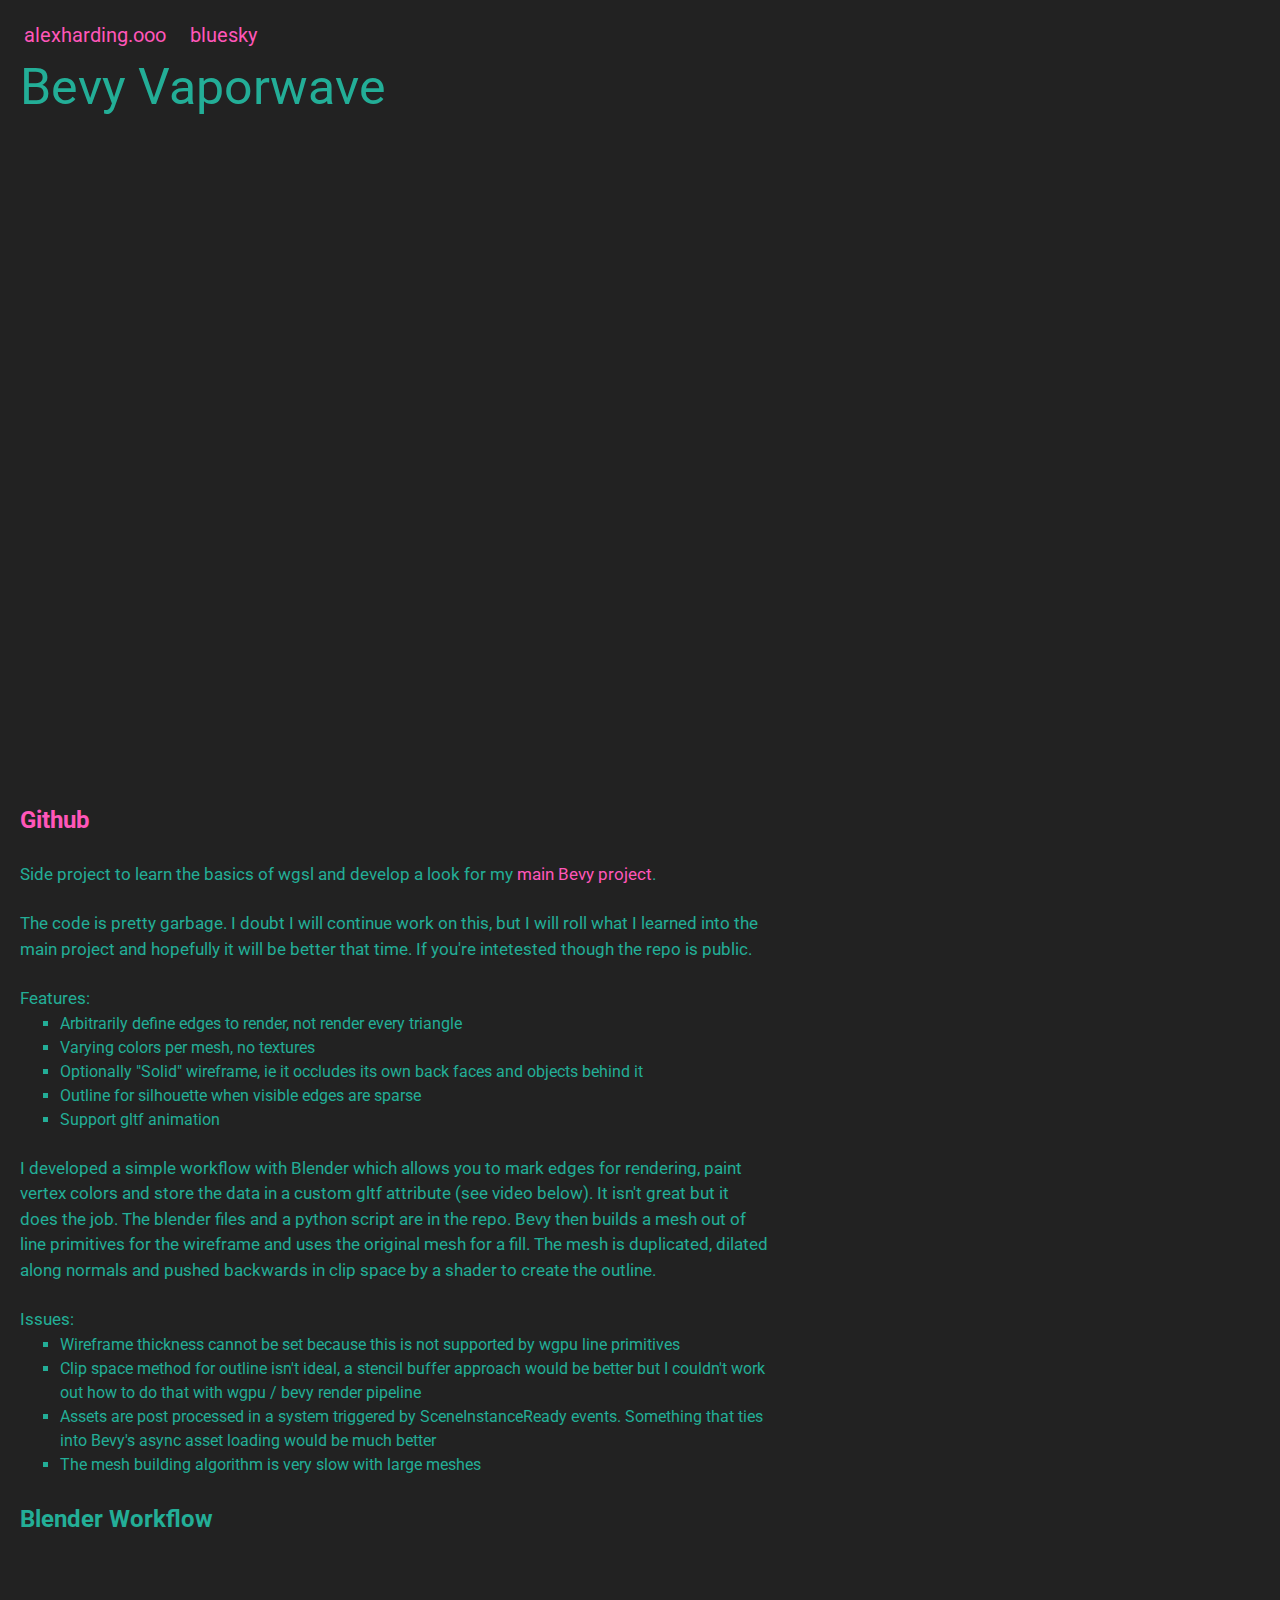
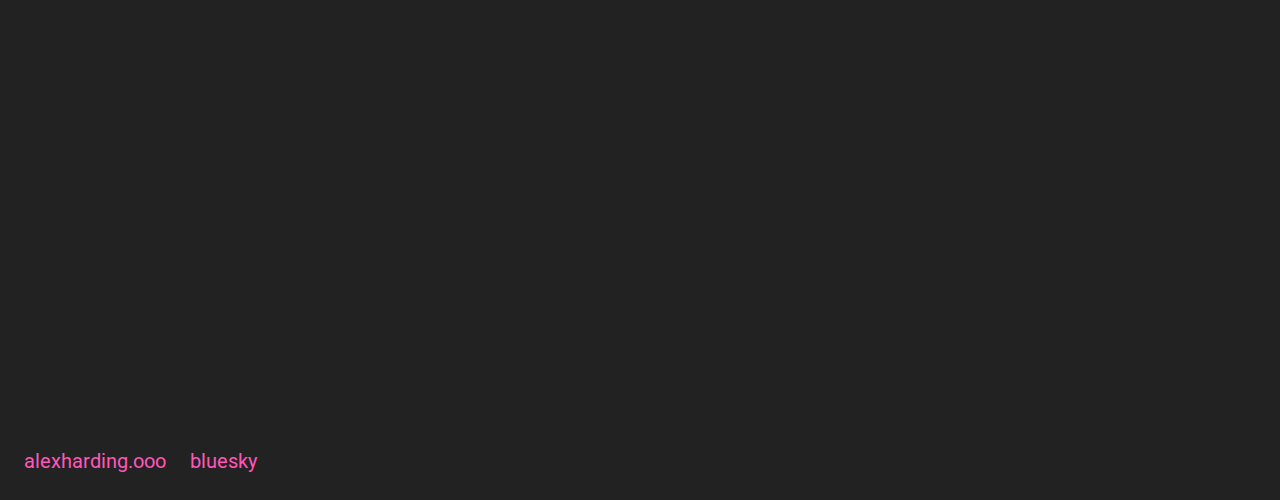
==== index.html @ 2d5ccc11 "copy update" ====
<!DOCTYPE html>
<html lang="en">

<head>
    <meta charset="UTF-8">
    <meta name="viewport" content="width=device-width, initial-scale=1.0">
    <title>Bevy Vaporwave</title>
    <link rel="stylesheet" href="styles.css">
    <link href="https://fonts.googleapis.com/css2?family=Roboto:wght@400;700&family=Roboto+Mono&display=swap"
        rel="stylesheet">
</head>

<body class="color-scheme-home">
    <div class="grid">
        <div class="main-column">
            <!-- <a href="https://alexharding.ooo" class="back-arrow">alexharding.ooo</a> <a href="https://bsky.app/profile/alexharding.bsky.social" class="back-arrow">bluesky</a> -->
            <span class="nav-links">
                <a href="https://alexharding.ooo" class="nice-links">alexharding.ooo</a>
                &nbsp;&nbsp;&nbsp;
                <a href="https://bsky.app/profile/alexharding.bsky.social" class="nice-links">bluesky</a>
            </span>
            <h1 class="main-heading">Bevy Vaporwave</h1>
            <div id="wasm-container"></div>
            <br>
            <h2><a href="https://github.com/arcadeperfect/bevy_vaporwave">Github</a></h2>
            <br>
            <p>Side project to learn the basics of wgsl and develop a look for my <a href="https://alexharding.ooo/posts/Rustroneer/">main Bevy project</a>.</p>
            <br>
            <p>The code is pretty garbage. I doubt I will continue work on this, but I will roll what I learned into the main project and hopefully it will be better that time. If you're intetested though the repo is public.</p>
            <br>
            <p>Features:</p>
            <ul>
                <li>Arbitrarily define edges to render, not render every triangle  </li>
                <li>Varying colors per mesh, no textures</li>
                <li>Optionally "Solid" wireframe, ie it occludes its own back faces and objects behind it</li>
                <li>Outline for silhouette when visible edges are sparse</li>
                <li>Support gltf animation</li>
            </ul>
            <br>
            <p>I developed a simple workflow with Blender which allows you to mark edges for rendering, paint vertex colors and store the data in a custom gltf attribute (see video below). It isn't great but it does the job. The blender files and a python script are in the repo. Bevy then builds a mesh out of line primitives for the wireframe and uses the original mesh for a fill. The mesh is duplicated, dilated along normals and pushed backwards in clip space by a shader to create the outline.</p>
            <br>
            <p>Issues:</p>
            <ul>
                <li>Wireframe thickness cannot be set because this is not supported by wgpu line primitives</li>
                <li>Clip space method for outline isn't ideal, a stencil buffer approach would be better but I couldn't work out how to do that with wgpu / bevy render pipeline</li>
                <li>Assets are post processed in a system triggered by SceneInstanceReady events. Something that ties into Bevy's async asset loading would be much better </li>
                <li>The mesh building algorithm is very slow with large meshes</li>
            </ul>
            <br>
            <h2>Blender Workflow</h2>
            <div class="video-wrapper">
                <iframe 
                    src="https://www.youtube.com/embed/rfDhslnPBpA?si=I2cgElg45rW-49li&autoplay=1&mute=1" 
                    title="YouTube video player" 
                    frameborder="0" 
                    allow="accelerometer; autoplay; clipboard-write; encrypted-media; gyroscope; picture-in-picture; web-share" 
                    referrerpolicy="strict-origin-when-cross-origin" 
                    allowfullscreen
                ></iframe>
            </div>
            <br>
            <br>
            <span class="nav-links">
                <a href="https://alexharding.ooo" class="nice-links">alexharding.ooo</a>
                &nbsp;&nbsp;&nbsp;
                <a href="https://bsky.app/profile/alexharding.bsky.social" class="nice-links">bluesky</a>
            </span>
            <br>
            <br>

        </div>

    </div>
    </div>

    <script type="module">
        import init from './out/bevy_vaporwave.js';

        async function run() {
            const wasmContainer = document.getElementById('wasm-container');

            const observer = new MutationObserver((mutations) => {
                for (let mutation of mutations) {
                    for (let node of mutation.addedNodes) {
                        if (node.tagName === 'CANVAS') {
                            node.style.width = '100%';
                            node.style.height = '100%';
                            wasmContainer.appendChild(node);
                            observer.disconnect();
                        }
                    }
                }
            });

            observer.observe(document.body, { childList: true });

            await init();
        }

        run();
    </script>
</body>

</html>
---- styles.css ----
/* CSS File */

:root {
    --base-main-bg: black;
    --base-main-text: rgb(35, 174, 151);
    --heading-weight: normal;
    --accent-main: #c6e01f;
    --link: #ff56b9;
}

.color-scheme-home {
    --base-main-bg: rgb(34, 34, 34);
    --base-main-text: rgb(35, 174, 151);
    --heading-weight: normal;
    --accent-main: #1fe0ac;
}

/* Alternate Color Schemes omitted for brevity */

@import url('https://fonts.googleapis.com/css2?family=Roboto:wght@400;700&family=Roboto+Mono&display=swap');

/* RESET */
*, *::before, *::after {
    box-sizing: border-box;
}
* {
    margin: 0;
}

body {
    line-height: 1.5;
    -webkit-font-smoothing: antialiased;
}
img, picture, video, canvas, svg {
    display: block;
    max-width: 100%;
}
input, button, textarea, select {
    font: inherit;
}
p, h1, h2, h3, h4, h5, h6 {
    overflow-wrap: break-word;
}
#root, #__next {
    isolation: isolate;
}

a {
    text-decoration: none;
    color: var(--link) !important; /* Override the .main-column a color */
}

ul {
    list-style-type: none;
    text-decoration: none;
}

/* END RESET */

/* BASE STYLING */
body {
    font-family: "Roboto", sans-serif;
}

h1 {
    font-size: 50px;
    font-weight: var(--heading-weight);
}   

p {
    font-size: 17px;
}

/* END BASE STYLING */

/* MAIN LAYOUT */
.grid {
    display: block;
    min-height: 100vh;
}

.main-column {
    background-color: var(--base-main-bg);
    color: var(--base-main-text);
    padding: 20px 100px 0 20px; /* top right bottom left */
}

.main-column a {
    color: var(--accent-main);
}

/* MAIN COLUMN STYLING */
.main-column p,
.main-column ul,
.main-column ol,
.main-column li {
    max-width: 750px;
    /* Text is aligned to the left by default */
}

li {
    list-style-type: square;
}

/* MENU STYLING */
.main-menu {
    display: flex;
    flex-direction: column;
    gap: 10px;
    margin-left: -2px;
    padding-left: 0;
    font-size: 24px;
}

a:hover {
    font-family: 'Comic Sans MS', 'Comic Sans', cursive;
}

/* Add spacing for smartphones */
.content {
    margin-bottom: 150px;
}

#wasm-container {
    width: 100%;
    height: 0;
    padding-bottom: 56.25%;
    position: relative;
}

#wasm-container canvas {
    position: absolute;
    top: 0;
    left: 0;
    width: 100%;
    height: 100%;
}

/* VIDEO WRAPPER */
.video-wrapper {
    position: relative;
    width: 100%;
    max-width: 750px;
    margin: 20px 0;
    aspect-ratio: 16 / 9; /* Maintains the aspect ratio */
    overflow: hidden;
}

.video-wrapper iframe {
    width: 100%;
    height: 100%;
    border: 0;
}

/* Media Queries for Smartphones */
@media (max-width: 600px) {
    body {
        font-size: 14px;
    }

    .main-column {
        padding: 10px;
    }

    .main-heading {
        font-size: 80px;
        margin-top: 0;
    }

    .video-wrapper {
        width: 100%;
        max-width: 100%;
        margin: 10px 0; /* Adjusted for smaller screens */
        padding-bottom: 56.25%; /* Ensure aspect ratio is maintained */
    }

    .main-column p,
    .main-column ul,
    .main-column ol,
    .main-column li {
        max-width: 100%;
    }
}

.nice-links {
    text-decoration: none;
    color: var(--link) !important; /* Override the .main-column a color */
    font-size: 20px;
    display: inline;
    position: static;
    margin-left: 4px;  /* Align with heading */
}
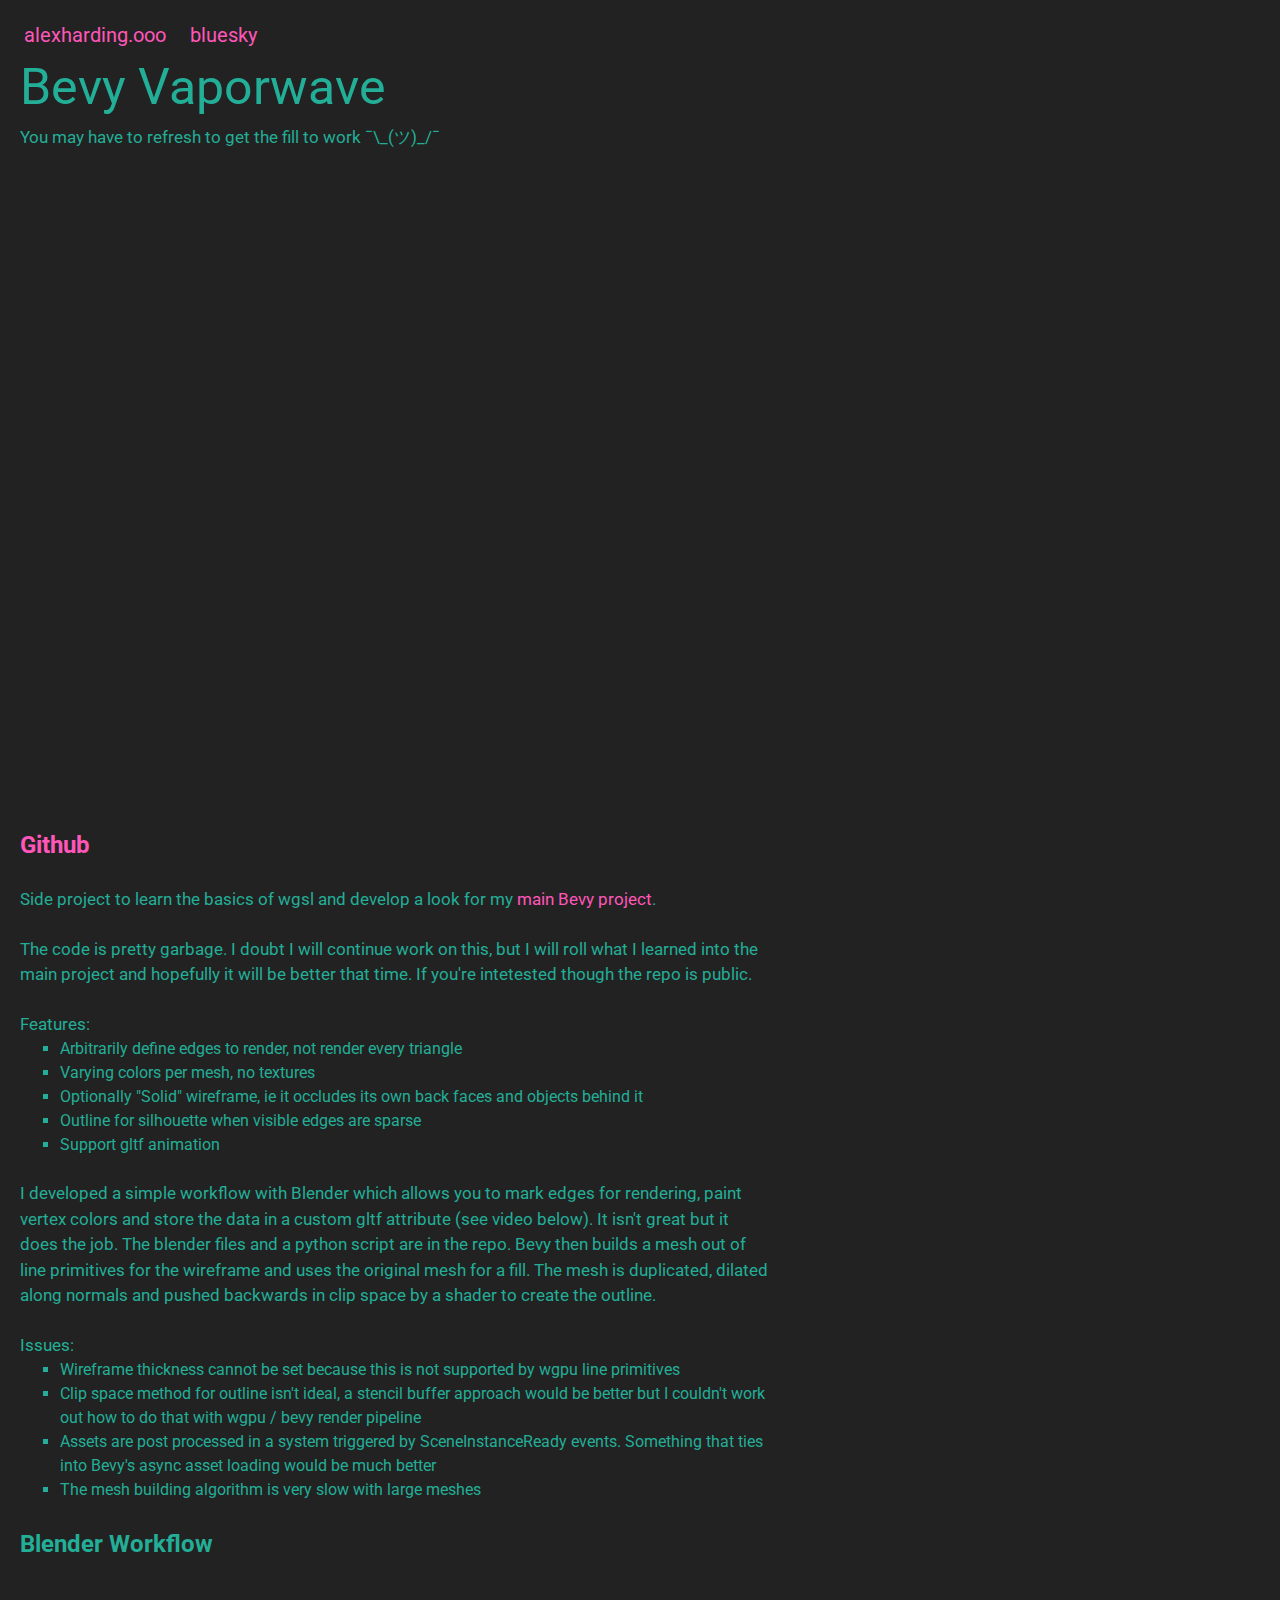
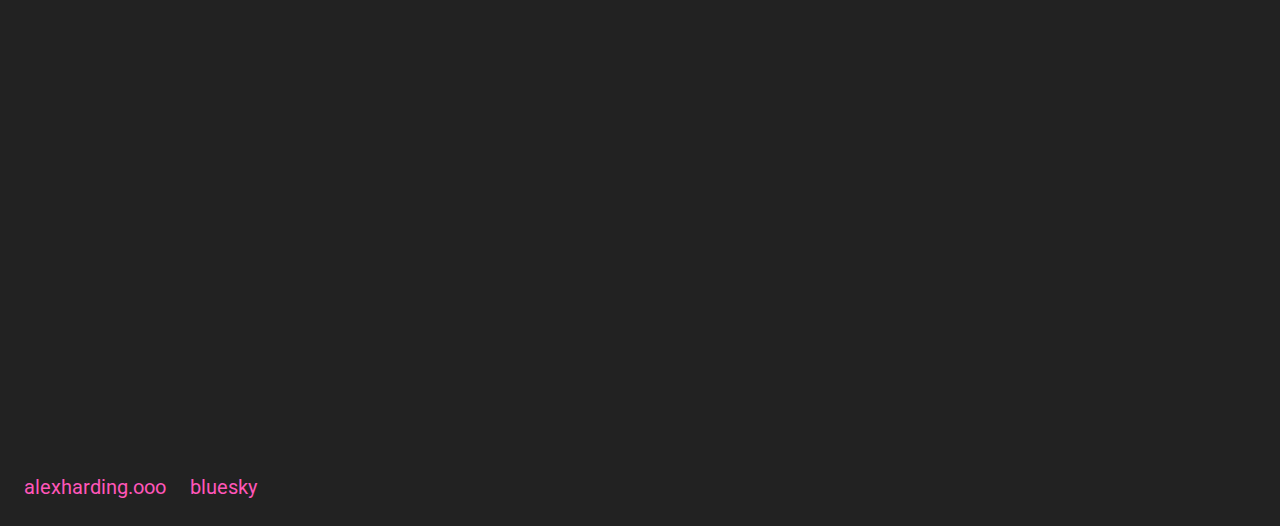
==== commit 693908f2: "added line about refreshing" ====
--- a/index.html
+++ b/index.html
@@ -1,26 +1,24 @@
 <!DOCTYPE html>
 <html lang="en">
-
 <head>
     <meta charset="UTF-8">
     <meta name="viewport" content="width=device-width, initial-scale=1.0">
     <title>Bevy Vaporwave</title>
     <link rel="stylesheet" href="styles.css">
-    <link href="https://fonts.googleapis.com/css2?family=Roboto:wght@400;700&family=Roboto+Mono&display=swap"
-        rel="stylesheet">
+    <link href="https://fonts.googleapis.com/css2?family=Roboto:wght@400;700&family=Roboto+Mono&display=swap" rel="stylesheet">
 </head>
 
 <body class="color-scheme-home">
     <div class="grid">
         <div class="main-column">
-            <!-- <a href="https://alexharding.ooo" class="back-arrow">alexharding.ooo</a> <a href="https://bsky.app/profile/alexharding.bsky.social" class="back-arrow">bluesky</a> -->
             <span class="nav-links">
                 <a href="https://alexharding.ooo" class="nice-links">alexharding.ooo</a>
                 &nbsp;&nbsp;&nbsp;
                 <a href="https://bsky.app/profile/alexharding.bsky.social" class="nice-links">bluesky</a>
             </span>
             <h1 class="main-heading">Bevy Vaporwave</h1>
-            <div id="wasm-container"></div>
+            <p> You may have to refresh to get the fill to work ¯\_(ツ)_/¯</p>
+            <div id="wasm-container" tabindex="-1"></div>
             <br>
             <h2><a href="https://github.com/arcadeperfect/bevy_vaporwave">Github</a></h2>
             <br>
@@ -67,22 +65,30 @@
             </span>
             <br>
             <br>
-
         </div>
-
-    </div>
     </div>
 
     <script type="module">
         import init from './out/bevy_vaporwave.js';
 
         async function run() {
+            window.scrollTo(0, 0);
+
             const wasmContainer = document.getElementById('wasm-container');
-
+            
             const observer = new MutationObserver((mutations) => {
                 for (let mutation of mutations) {
                     for (let node of mutation.addedNodes) {
                         if (node.tagName === 'CANVAS') {
+                            node.setAttribute('tabindex', '-1');
+                            
+                            const originalFocus = node.focus.bind(node);
+                            node.focus = function() {
+                                const scrollPos = window.scrollY;
+                                originalFocus();
+                                requestAnimationFrame(() => window.scrollTo(0, scrollPos));
+                            };
+
                             node.style.width = '100%';
                             node.style.height = '100%';
                             wasmContainer.appendChild(node);
@@ -97,8 +103,15 @@
             await init();
         }
 
-        run();
+        if ('scrollRestoration' in history) {
+            history.scrollRestoration = 'manual';
+        }
+
+        if (document.readyState === 'complete') {
+            run();
+        } else {
+            window.addEventListener('load', run);
+        }
     </script>
 </body>
-
 </html>--- a/styles.css
+++ b/styles.css
@@ -1,5 +1,3 @@
-/* CSS File */
-
 :root {
     --base-main-bg: black;
     --base-main-text: rgb(35, 174, 151);
@@ -15,8 +13,6 @@
     --accent-main: #1fe0ac;
 }
 
-/* Alternate Color Schemes omitted for brevity */
-
 @import url('https://fonts.googleapis.com/css2?family=Roboto:wght@400;700&family=Roboto+Mono&display=swap');
 
 /* RESET */
@@ -27,6 +23,17 @@
     margin: 0;
 }
 
+html {
+    scroll-behavior: auto !important;
+    overflow-anchor: none;
+}
+
+body {
+    min-height: 100vh;
+    display: flex;
+    flex-direction: column;
+}
+
 body {
     line-height: 1.5;
     -webkit-font-smoothing: antialiased;
@@ -47,7 +54,7 @@
 
 a {
     text-decoration: none;
-    color: var(--link) !important; /* Override the .main-column a color */
+    color: var(--link) !important;
 }
 
 ul {
@@ -82,7 +89,7 @@
 .main-column {
     background-color: var(--base-main-bg);
     color: var(--base-main-text);
-    padding: 20px 100px 0 20px; /* top right bottom left */
+    padding: 20px 100px 0 20px;
 }
 
 .main-column a {
@@ -95,7 +102,6 @@
 .main-column ol,
 .main-column li {
     max-width: 750px;
-    /* Text is aligned to the left by default */
 }
 
 li {
@@ -126,6 +132,7 @@
     height: 0;
     padding-bottom: 56.25%;
     position: relative;
+    isolation: isolate;
 }
 
 #wasm-container canvas {
@@ -134,6 +141,13 @@
     left: 0;
     width: 100%;
     height: 100%;
+    outline: none;
+    touch-action: none;
+}
+
+#wasm-container:focus,
+#wasm-container canvas:focus {
+    outline: none;
 }
 
 /* VIDEO WRAPPER */
@@ -142,7 +156,7 @@
     width: 100%;
     max-width: 750px;
     margin: 20px 0;
-    aspect-ratio: 16 / 9; /* Maintains the aspect ratio */
+    aspect-ratio: 16 / 9;
     overflow: hidden;
 }
 
@@ -170,8 +184,8 @@
     .video-wrapper {
         width: 100%;
         max-width: 100%;
-        margin: 10px 0; /* Adjusted for smaller screens */
-        padding-bottom: 56.25%; /* Ensure aspect ratio is maintained */
+        margin: 10px 0;
+        padding-bottom: 56.25%;
     }
 
     .main-column p,
@@ -184,9 +198,9 @@
 
 .nice-links {
     text-decoration: none;
-    color: var(--link) !important; /* Override the .main-column a color */
+    color: var(--link) !important;
     font-size: 20px;
     display: inline;
     position: static;
-    margin-left: 4px;  /* Align with heading */
-}
+    margin-left: 4px;
+}